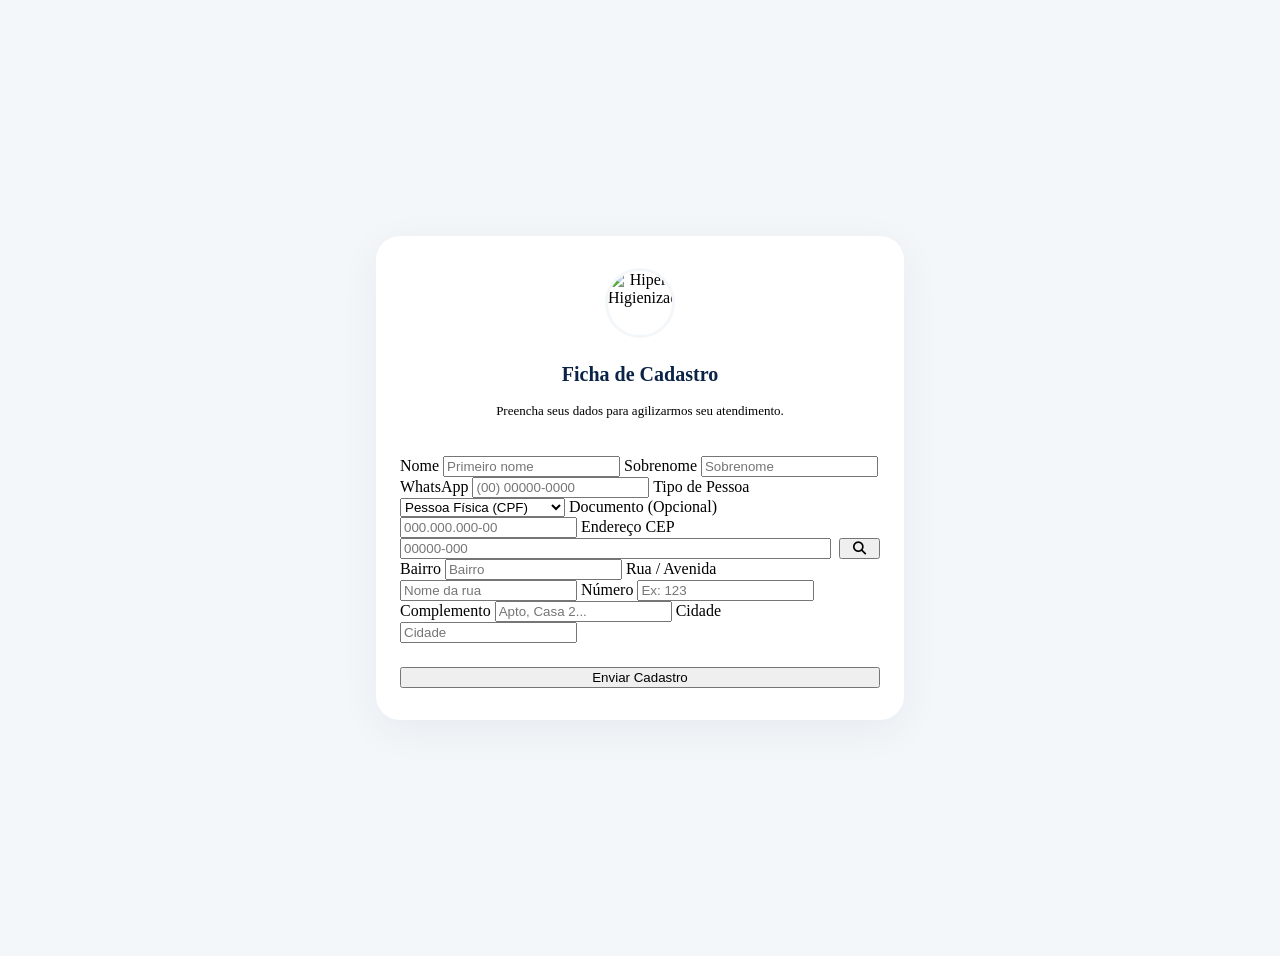
==== public/cadastro.html @ ec889dd4 "Normalize client address fields" ====
<!DOCTYPE html>
<html lang="pt-BR">
<head>
  <meta charset="UTF-8">
  <meta name="viewport" content="width=device-width, initial-scale=1.0, maximum-scale=1.0, user-scalable=no, viewport-fit=cover">
  <title>Cadastro - Hiper Higienizações</title>
  <meta name="theme-color" content="#0e294f">
  
  <link rel="icon" href="/assets/icon-192.png" type="image/png">
  <link rel="preconnect" href="https://fonts.googleapis.com">
  <link rel="preconnect" href="https://fonts.gstatic.com" crossorigin>
  <link href="https://fonts.googleapis.com/css2?family=Plus+Jakarta+Sans:wght@400;500;600;700;800&display=swap" rel="stylesheet">
  <link rel="stylesheet" href="https://cdnjs.cloudflare.com/ajax/libs/font-awesome/6.5.1/css/all.min.css">
  <link rel="stylesheet" href="/css/app.css">
  <style>
    body { background: #f4f7fa; display: flex; align-items: center; justify-content: center; min-height: 100vh; padding: 20px; }
    .public-form-container { width: 100%; max-width: 480px; background: #fff; border-radius: 24px; padding: 32px 24px; box-shadow: 0 10px 40px rgba(8,24,46,0.06); }
    .brand-header { display: flex; flex-direction: column; align-items: center; text-align: center; margin-bottom: 24px; }
    .brand-header img { width: 64px; height: 64px; border-radius: 50%; border: 3px solid #f4f7fa; margin-bottom: 12px; }
    .brand-header h1 { font-size: 20px; color: #0b2346; }
    .brand-header p { font-size: 13px; color: var(--muted); margin-top: 4px; }
    
    .success-message { display: none; text-align: center; padding: 40px 20px; }
    .success-message i { font-size: 48px; color: var(--success); margin-bottom: 16px; }
    .success-message h2 { font-size: 22px; color: var(--ink); margin-bottom: 8px; }
    .success-message p { font-size: 14px; color: var(--muted); line-height: 1.5; }
    
    .loading-overlay { position: fixed; inset: 0; background: rgba(255,255,255,0.8); display: flex; flex-direction: column; align-items: center; justify-content: center; z-index: 100; display: none; }
    .loading-spinner { border: 3px solid rgba(8,127,245,0.2); border-top-color: var(--blue); border-radius: 50%; width: 32px; height: 32px; animation: spin 1s linear infinite; margin-bottom: 12px; }
    @keyframes spin { to { transform: rotate(360deg); } }
  </style>
</head>
<body>

  <div class="public-form-container">
    <div class="brand-header" id="brandHeader">
      <img src="/assets/logo-hiper.png" alt="Hiper Higienizações">
      <h1>Ficha de Cadastro</h1>
      <p>Preencha seus dados para agilizarmos seu atendimento.</p>
    </div>

    <form id="cadastroForm">
      <div class="form-grid">
        <label>
          Nome
          <input type="text" id="clientFirstName" required placeholder="Primeiro nome">
        </label>
        <label>
          Sobrenome
          <input type="text" id="clientLastName" required placeholder="Sobrenome">
        </label>
        <label class="span-2">
          WhatsApp
          <input type="tel" id="clientPhone" inputmode="numeric" required placeholder="(00) 00000-0000" maxlength="15">
        </label>
        
        <label>
          Tipo de Pessoa
          <select id="docType">
            <option value="cpf">Pessoa Física (CPF)</option>
            <option value="cnpj">Pessoa Jurídica (CNPJ)</option>
          </select>
        </label>
        <label>
          Documento (Opcional)
          <input type="tel" id="clientDoc" inputmode="numeric" placeholder="000.000.000-00" maxlength="14">
        </label>
        
        <label class="span-2">Endereço</label>
        
        <label>
          CEP
          <div style="display:flex; gap:8px;">
            <input type="tel" id="clientZip" inputmode="numeric" required placeholder="00000-000" maxlength="9" style="flex:1">
            <button type="button" class="secondary-button" id="btnSearchZip" style="padding:0 12px;" aria-label="Buscar CEP"><i class="fa-solid fa-magnifying-glass"></i></button>
          </div>
        </label>
        <label>
          Bairro
          <input type="text" id="clientNeighborhood" required placeholder="Bairro">
        </label>
        
        <label class="span-2">
          Rua / Avenida
          <input type="text" id="clientStreet" required placeholder="Nome da rua">
        </label>
        
        <label>
          Número
          <input type="text" id="clientNumber" inputmode="numeric" required placeholder="Ex: 123">
        </label>
        <label>
          Complemento
          <input type="text" id="clientComplement" placeholder="Apto, Casa 2...">
        </label>
        
        <label class="span-2">
          Cidade
          <input type="text" id="clientCity" required placeholder="Cidade">
        </label>
      </div>

      <div class="form-actions" style="margin-top: 24px;">
        <button type="submit" class="primary-button" style="width:100%; justify-content:center;">Enviar Cadastro</button>
      </div>
    </form>
    
    <div class="success-message" id="successMessage">
      <i class="fa-solid fa-circle-check"></i>
      <h2>Cadastro recebido!</h2>
      <p>Obrigado por preencher seus dados. Nossa equipe já tem todas as informações para continuar o seu atendimento.</p>
    </div>
  </div>
  
  <div class="loading-overlay" id="loadingOverlay">
    <div class="loading-spinner"></div>
    <span style="color:var(--ink); font-weight:600; font-size:14px;">Salvando dados...</span>
  </div>

  <div class="toast" id="toast"></div>

  <script type="module" src="/js/cadastro.js?v=2"></script>
</body>
</html>
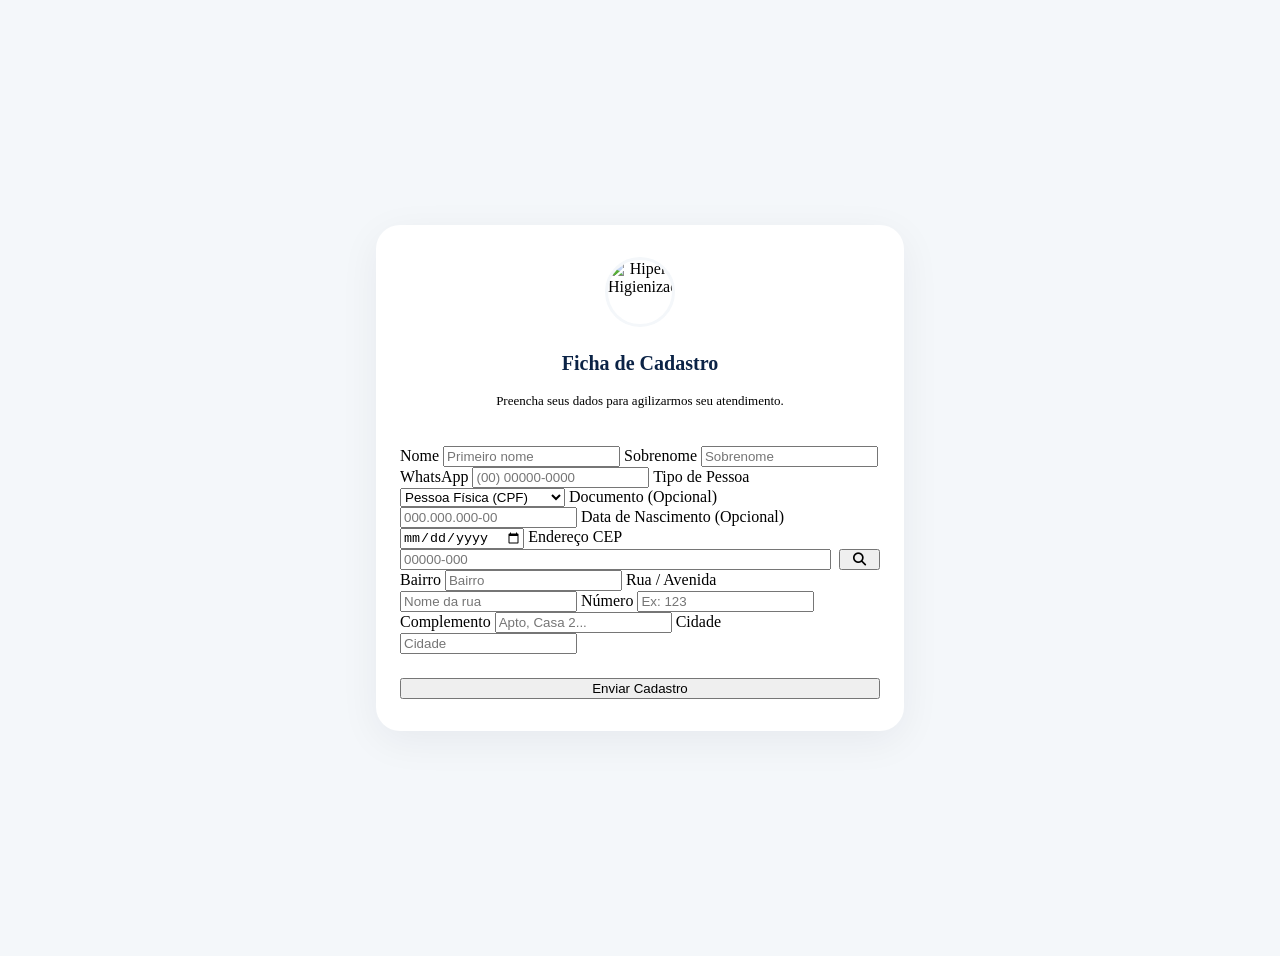
==== commit c2b04b76: "feat: aniversariantes, google agenda, retorno customizado, dados da empresa e novidades Implementa n" ====
--- a/public/cadastro.html
+++ b/public/cadastro.html
@@ -6,12 +6,12 @@
   <title>Cadastro - Hiper Higienizações</title>
   <meta name="theme-color" content="#0e294f">
   
-  <link rel="icon" href="/assets/icon-192.png" type="image/png">
+  <link rel="icon" href="/assets/favicon-round.png?v=2" type="image/png" sizes="192x192">
   <link rel="preconnect" href="https://fonts.googleapis.com">
   <link rel="preconnect" href="https://fonts.gstatic.com" crossorigin>
   <link href="https://fonts.googleapis.com/css2?family=Plus+Jakarta+Sans:wght@400;500;600;700;800&display=swap" rel="stylesheet">
   <link rel="stylesheet" href="https://cdnjs.cloudflare.com/ajax/libs/font-awesome/6.5.1/css/all.min.css">
-  <link rel="stylesheet" href="/css/app.css">
+  <link rel="stylesheet" href="/css/app.css?v=28">
   <style>
     body { background: #f4f7fa; display: flex; align-items: center; justify-content: center; min-height: 100vh; padding: 20px; }
     .public-form-container { width: 100%; max-width: 480px; background: #fff; border-radius: 24px; padding: 32px 24px; box-shadow: 0 10px 40px rgba(8,24,46,0.06); }
@@ -64,6 +64,10 @@
         <label>
           Documento (Opcional)
           <input type="tel" id="clientDoc" inputmode="numeric" placeholder="000.000.000-00" maxlength="14">
+        </label>
+        <label class="span-2">
+          Data de Nascimento (Opcional)
+          <input type="date" id="clientBirthDate">
         </label>
         
         <label class="span-2">Endereço</label>
@@ -119,6 +123,6 @@
 
   <div class="toast" id="toast"></div>
 
-  <script type="module" src="/js/cadastro.js?v=2"></script>
+  <script type="module" src="/js/cadastro.js?v=4"></script>
 </body>
 </html>
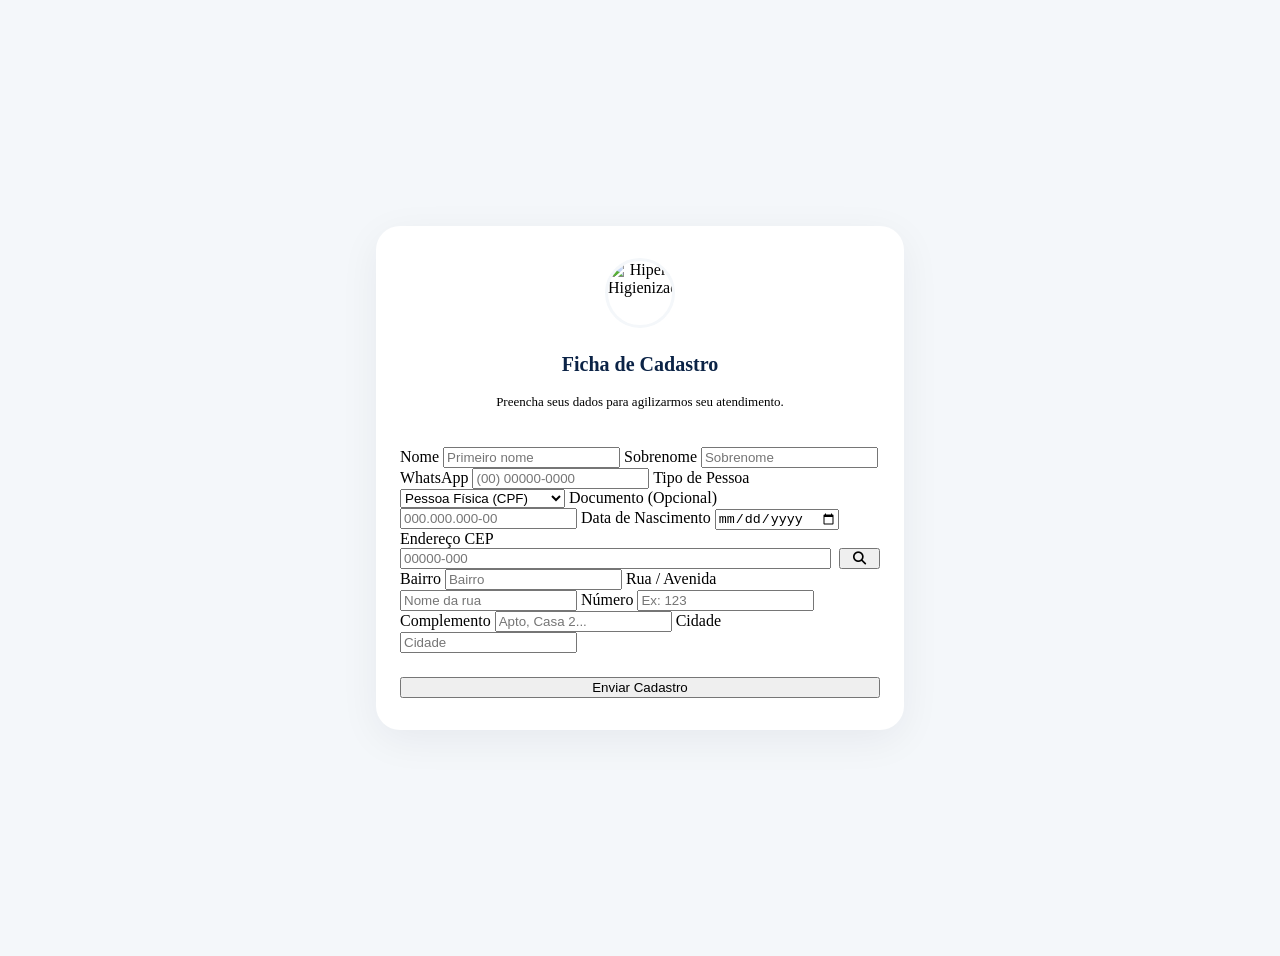
==== commit 8729a544: "fix: torna a data de nascimento obrigatoria no cadastro interno e publico - Adiciona atributo requir" ====
--- a/public/cadastro.html
+++ b/public/cadastro.html
@@ -66,8 +66,8 @@
           <input type="tel" id="clientDoc" inputmode="numeric" placeholder="000.000.000-00" maxlength="14">
         </label>
         <label class="span-2">
-          Data de Nascimento (Opcional)
-          <input type="date" id="clientBirthDate">
+          Data de Nascimento
+          <input type="date" id="clientBirthDate" required>
         </label>
         
         <label class="span-2">Endereço</label>
@@ -123,6 +123,6 @@
 
   <div class="toast" id="toast"></div>
 
-  <script type="module" src="/js/cadastro.js?v=4"></script>
+  <script type="module" src="/js/cadastro.js?v=5"></script>
 </body>
 </html>
